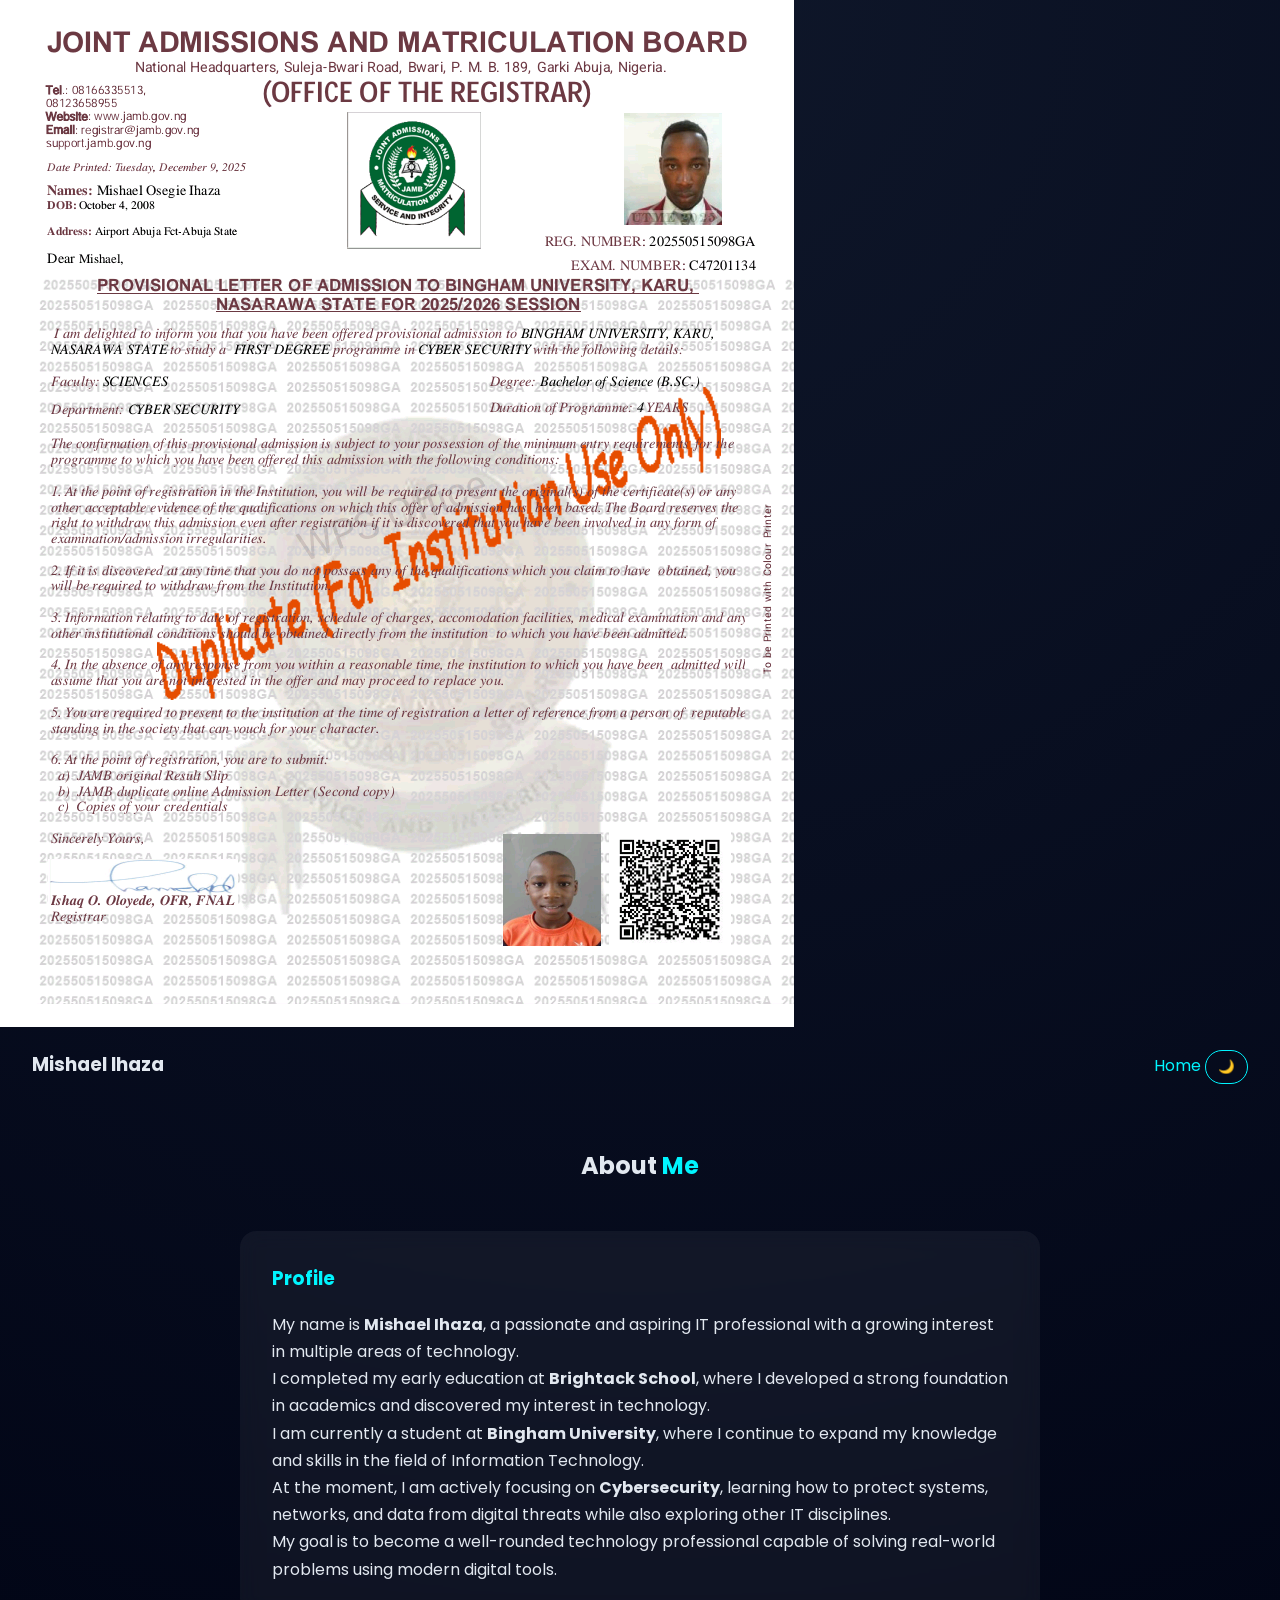
==== Asset folder/about me.html @ ea2cdb54 "initial commit" ====
<!DOCTYPE html>
<html lang="en">
<head>
<meta charset="UTF-8">
<meta name="viewport" content="width=device-width, initial-scale=1.0">
<title>About Me | Mishael Ihaza</title>

<link href="https://fonts.googleapis.com/css2?family=Poppins:wght@300;400;600&display=swap" rel="stylesheet">
<img src="images/share_pdf_exportpage2.png"
        alt="Profile picture"
        class="profile-pic">
<style>
:root {
  --bg: #0a0f1f;
  --card: rgba(255,255,255,0.05);
  --text: #e2e8f0;
  --accent: #00f5ff;
}

.light-mode {
  --bg: #f1f5f9;
  --card: #ffffff;
  --text: #0f172a;
  --accent: #2563eb;
}

* {
  margin: 0;
  padding: 0;
  box-sizing: border-box;
  font-family: "Poppins", sans-serif;
}

body {
  background: radial-gradient(circle at top, #0f172a, #020617);
  color: var(--text);
}

/* NAV */
nav {
  display: flex;
  justify-content: space-between;
  padding: 1rem 2rem;
}

nav a {
  color: var(--accent);
  text-decoration: none;
  margin-left: 15px;
}

/* HERO */
.hero {
  text-align: center;
  padding: 3rem;
}

.hero h2 span {
  color: var(--accent);
}

/* CARD */
.profile-card {
  max-width: 800px;
  margin: auto;
  background: var(--card);
  padding: 2rem;
  border-radius: 16px;
  backdrop-filter: blur(10px);
  line-height: 1.7;
}

.profile-card h3 {
  color: var(--accent);
  margin-bottom: 1rem;
}

/* BUTTON */
.toggle-btn {
  border: 1px solid var(--accent);
  background: none;
  color: var(--accent);
  padding: 6px 12px;
  border-radius: 20px;
  cursor: pointer;
}
</style>
</head>

<body>

<nav>
  <h3>Mishael Ihaza</h3>
  <div>
  <a href="../index.html">Home</a>
    <button class="toggle-btn" onclick="toggleTheme()">🌙</button>
  </div>
</nav>

<section class="hero">
  <h2>About <span>Me</span></h2>
</section>

<div class="profile-card">
  <h3>Profile</h3>
  <p>
    My name is <strong>Mishael Ihaza</strong>, a passionate and aspiring IT professional with a growing interest in multiple areas of technology.
  </p>

  <p>
    I completed my early education at <strong>Brightack School</strong>, where I developed a strong foundation in academics and discovered my interest in technology.
  </p>

  <p>
    I am currently a student at <strong>Bingham University</strong>, where I continue to expand my knowledge and skills in the field of Information Technology.
  </p>

  <p>
    At the moment, I am actively focusing on <strong>Cybersecurity</strong>, learning how to protect systems, networks, and data from digital threats while also exploring other IT disciplines.
  </p>

  <p>
    My goal is to become a well-rounded technology professional capable of solving real-world problems using modern digital tools.
  </p>
</div>

<script>
function toggleTheme() {
  document.body.classList.toggle("light-mode");
}
</script>

</body>
</html>
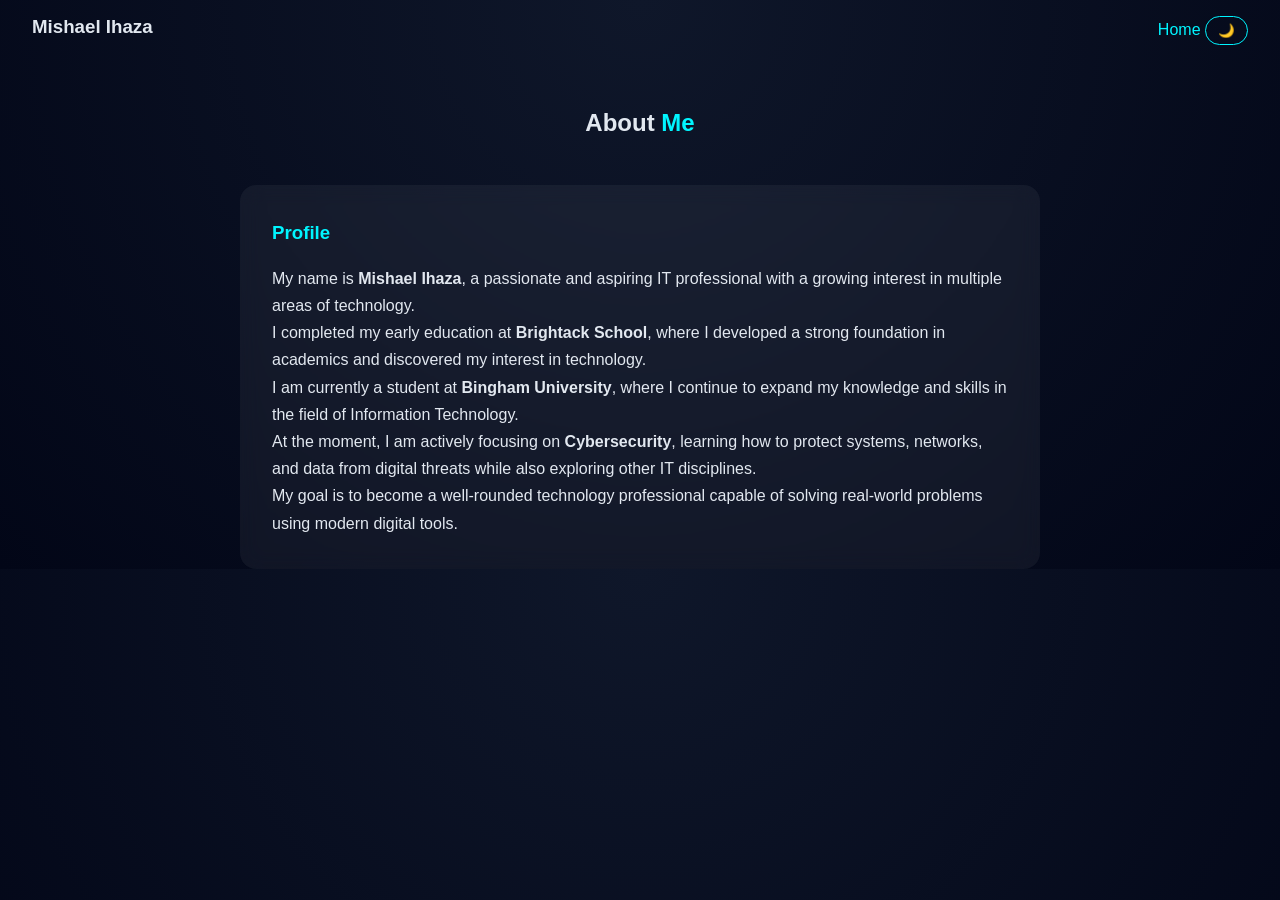
==== commit e4eddd45: "Fixed mistake and updated project" ====
--- a/Asset folder/about me.html
+++ b/Asset folder/about me.html
@@ -5,10 +5,6 @@
 <meta name="viewport" content="width=device-width, initial-scale=1.0">
 <title>About Me | Mishael Ihaza</title>
 
-<link href="https://fonts.googleapis.com/css2?family=Poppins:wght@300;400;600&display=swap" rel="stylesheet">
-<img src="images/share_pdf_exportpage2.png"
-        alt="Profile picture"
-        class="profile-pic">
 <style>
 :root {
   --bg: #0a0f1f;
@@ -75,6 +71,8 @@
   margin-bottom: 1rem;
 }
 
+
+
 /* BUTTON */
 .toggle-btn {
   border: 1px solid var(--accent);
